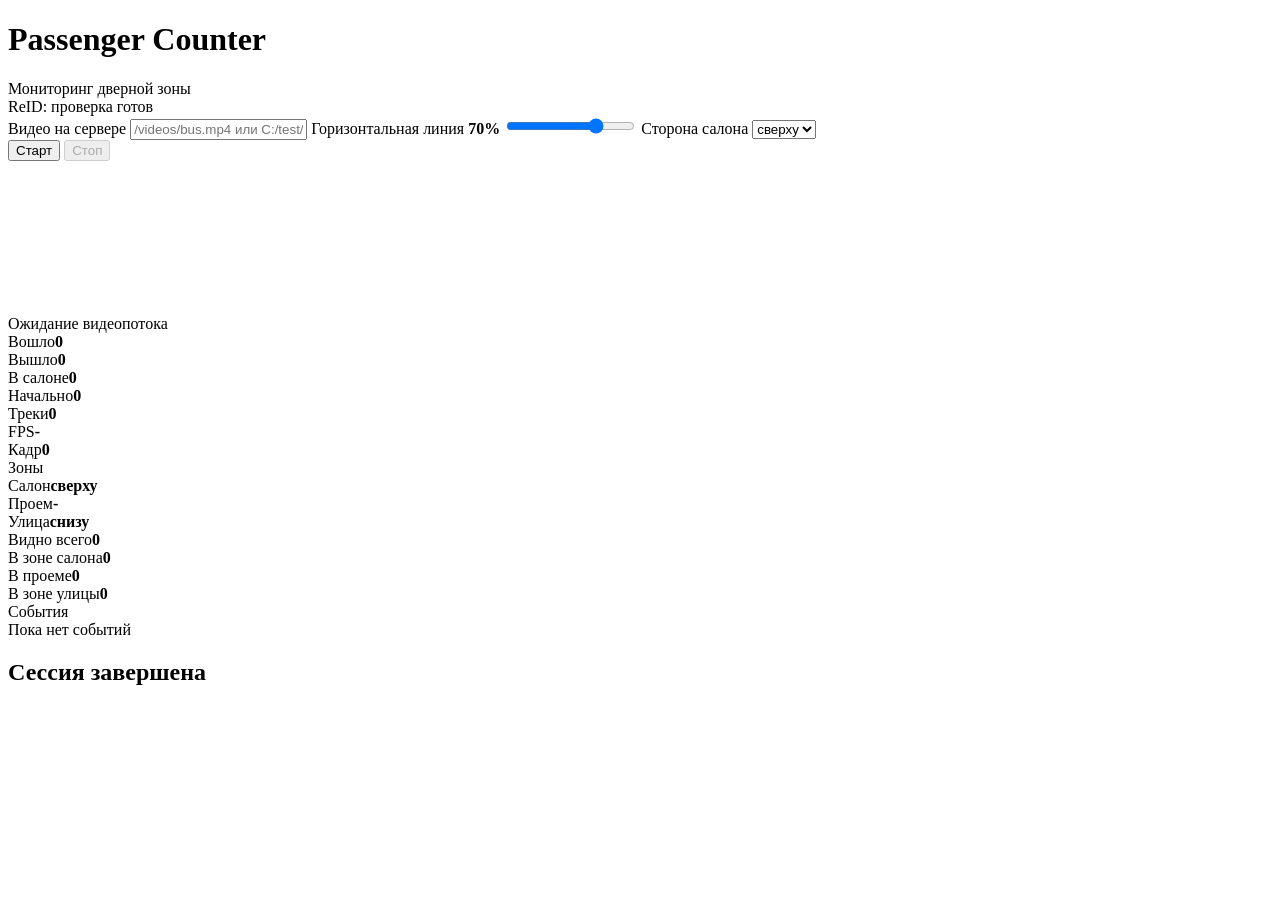
==== src/main/resources/static/index.html @ 635b2da3 "корректировка" ====
<!doctype html>
<html lang="ru">
<head>
  <meta charset="utf-8">
  <title>Passenger Counter Monitor</title>
  <meta name="viewport" content="width=device-width,initial-scale=1">
  <link rel="stylesheet" href="/style.css?v=20260519-1">
</head>
<body>
<header class="topbar">
  <div>
    <h1>Passenger Counter</h1>
    <span class="subhead">Мониторинг дверной зоны</span>
  </div>
  <div class="topbar-right">
    <span id="reid-status" class="badge">ReID: проверка</span>
    <span id="status" class="status">готов</span>
  </div>
</header>

<main class="shell">
  <section class="control-strip">
    <label class="field field-wide">
      <span>Видео на сервере</span>
      <input id="videoPath" type="text" placeholder="/videos/bus.mp4 или C:/test/bus.mp4">
    </label>

    <label class="field">
      <span>Горизонтальная линия <b id="lineLabel">70%</b></span>
      <input id="lineRatio" type="range" min="5" max="95" value="70">
    </label>

    <label class="field">
      <span>Сторона салона</span>
      <select id="insideSide">
        <option value="top" selected>сверху</option>
        <option value="bottom">снизу</option>
      </select>
    </label>

    <div class="actions">
      <button id="btnStart" class="primary">Старт</button>
      <button id="btnStop" class="danger" disabled>Стоп</button>
    </div>
  </section>

  <section class="dashboard">
    <div class="video-panel">
      <div class="canvas-wrap">
        <canvas id="canvas"></canvas>
        <div id="emptyState" class="empty-state">Ожидание видеопотока</div>
      </div>
    </div>

    <aside class="side-panel">
      <div class="stats-grid">
        <div class="stat boarding"><span>Вошло</span><strong id="statBoarding">0</strong></div>
        <div class="stat alighting"><span>Вышло</span><strong id="statAlighting">0</strong></div>
        <div class="stat onboard"><span>В салоне</span><strong id="statOnboard">0</strong></div>
        <div class="stat"><span>Начально</span><strong id="statInitial">0</strong></div>
        <div class="stat"><span>Треки</span><strong id="statTracks">0</strong></div>
        <div class="stat"><span>FPS</span><strong id="statFps">-</strong></div>
        <div class="stat"><span>Кадр</span><strong id="statFrames">0</strong></div>
      </div>

      <div class="zone-card">
        <div class="panel-title">Зоны</div>
        <div class="zone-row"><span class="dot inside"></span><span>Салон</span><b id="insideSideLabel">сверху</b></div>
        <div class="zone-row"><span class="dot doorway"></span><span>Проем</span><b id="doorWidthLabel">-</b></div>
        <div class="zone-row"><span class="dot outside"></span><span>Улица</span><b id="outsideSideLabel">снизу</b></div>
        <div class="zone-row"><span class="dot"></span><span>Видно всего</span><b id="visibleCount">0</b></div>
        <div class="zone-row"><span class="dot inside"></span><span>В зоне салона</span><b id="insideCount">0</b></div>
        <div class="zone-row"><span class="dot doorway"></span><span>В проеме</span><b id="doorwayCount">0</b></div>
        <div class="zone-row"><span class="dot outside"></span><span>В зоне улицы</span><b id="outsideCount">0</b></div>
      </div>

      <div class="events-card">
        <div class="panel-title">События</div>
        <div id="eventLog" class="event-log">
          <div class="event empty">Пока нет событий</div>
        </div>
      </div>
    </aside>
  </section>

  <section id="final" class="final hidden">
    <h2>Сессия завершена</h2>
    <div id="finalText"></div>
  </section>
</main>

<script src="/app.js?v=20260519-1"></script>
</body>
</html>
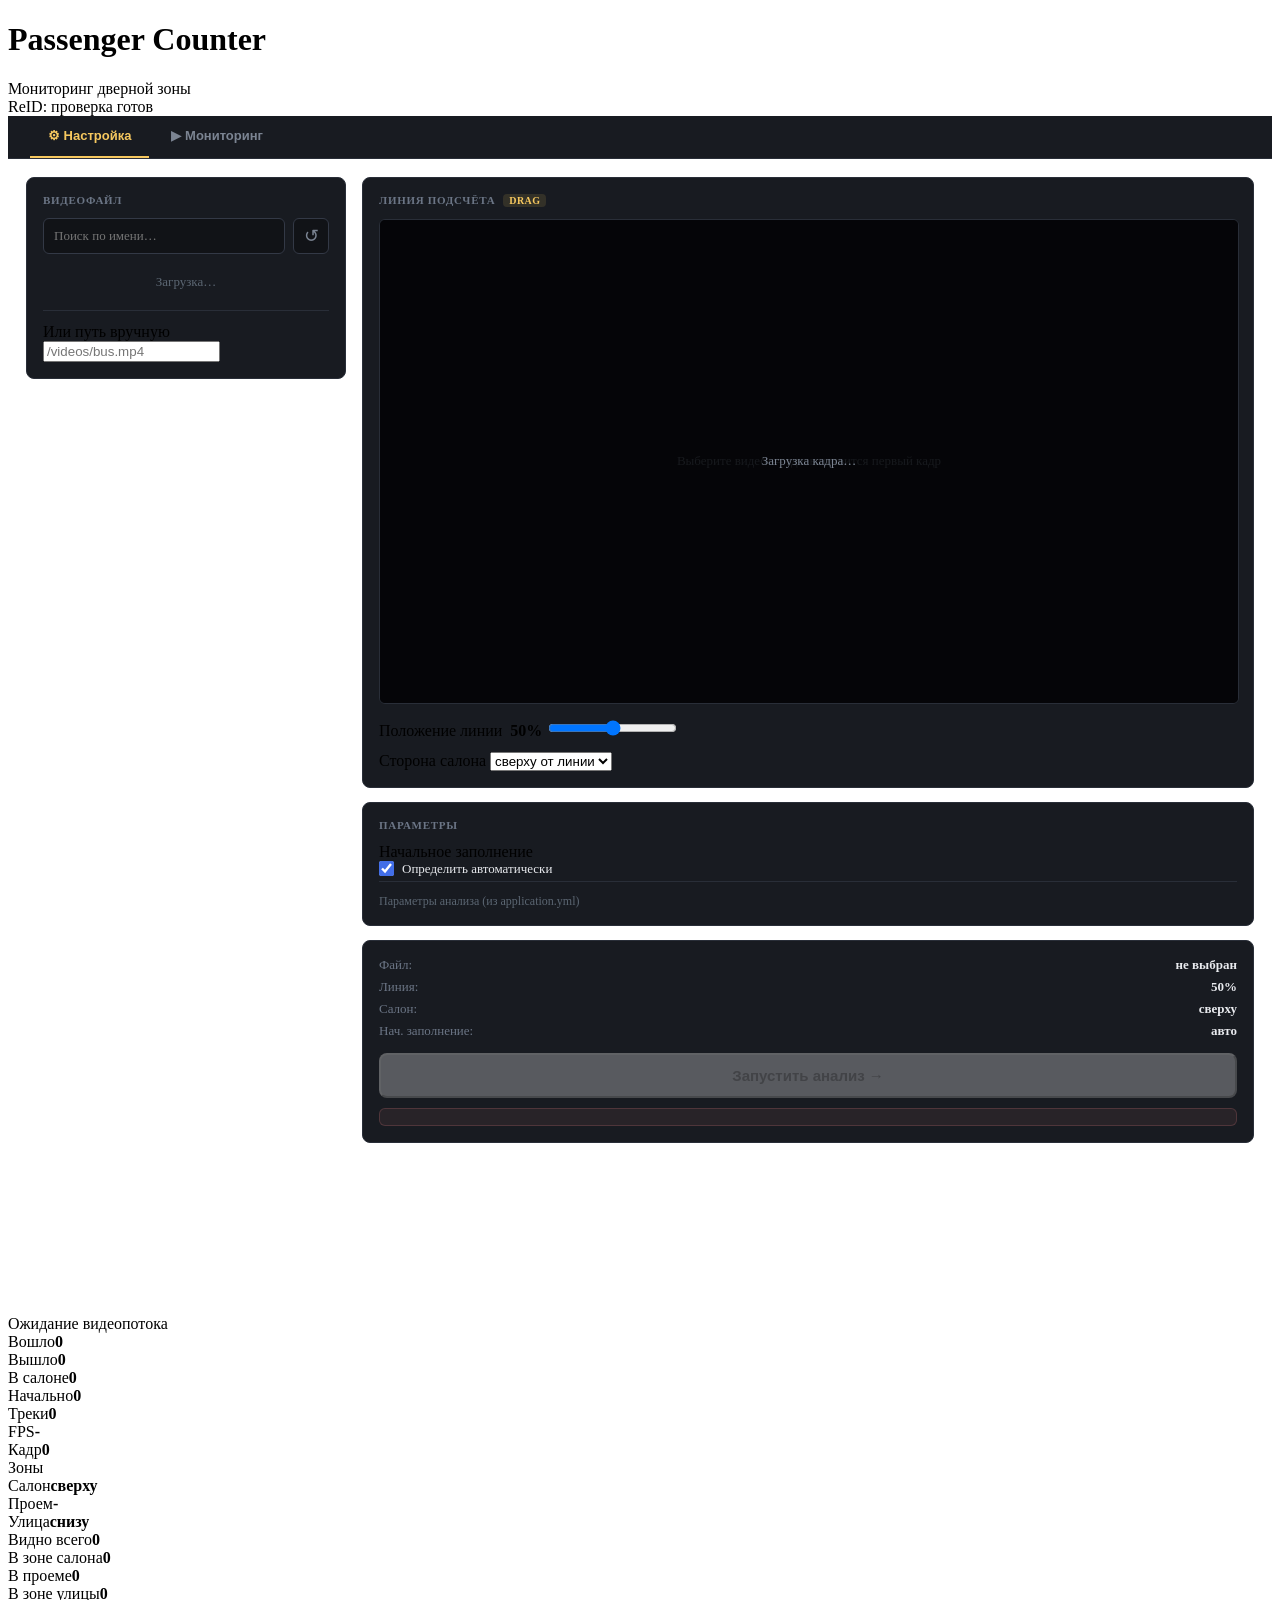
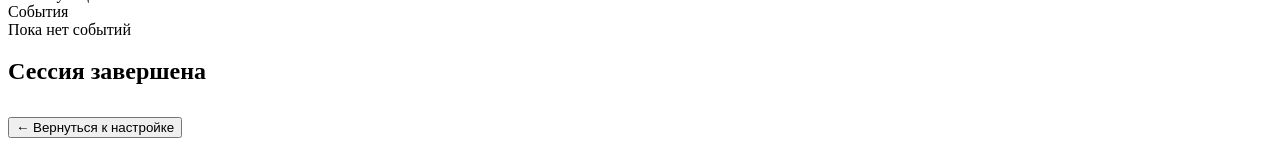
==== commit 653de342: "добавил поддержку ftp протокола и автоматический анализ принимаемых видеороликов с последующим сохра" ====
--- a/src/main/resources/static/index.html
+++ b/src/main/resources/static/index.html
@@ -2,11 +2,144 @@
 <html lang="ru">
 <head>
   <meta charset="utf-8">
-  <title>Passenger Counter Monitor</title>
+  <title>Passenger Counter</title>
   <meta name="viewport" content="width=device-width,initial-scale=1">
   <link rel="stylesheet" href="/style.css?v=20260519-1">
+  <style>
+    /* ─── Tabs ─────────────────────────────────────────── */
+    .tabs {
+      display: flex; gap: 4px; padding: 0 22px;
+      background: #181b21; border-bottom: 1px solid #292e38;
+    }
+    .tab {
+      padding: 0 18px; height: 42px; display: flex; align-items: center;
+      font-size: 13px; font-weight: 700; cursor: pointer; color: #7b8492;
+      border-bottom: 2px solid transparent; background: none; border-radius: 0;
+      min-height: unset; border-top: 0; border-left: 0; border-right: 0;
+      transition: color .15s;
+    }
+    .tab:hover:not(:disabled) { color: #c4cad6; background: none; }
+    .tab.active { color: #f6c85f; border-bottom-color: #f6c85f; }
+
+    /* ─── Setup panel ───────────────────────────────────── */
+    .setup-panel {
+      display: grid;
+      grid-template-columns: 320px 1fr;
+      gap: 16px;
+      padding: 18px;
+      max-width: 1440px;
+      margin: 0 auto;
+      align-items: start;
+    }
+    @media (max-width: 860px) { .setup-panel { grid-template-columns: 1fr; } }
+
+    .sp-card {
+      background: #181b21; border: 1px solid #292e38;
+      border-radius: 8px; padding: 16px;
+    }
+    .sp-card + .sp-card { margin-top: 14px; }
+    .sp-title {
+      font-size: 11px; font-weight: 800; text-transform: uppercase;
+      letter-spacing: .7px; color: #6b7585; margin-bottom: 12px;
+      display: flex; align-items: center; gap: 8px;
+    }
+    .sp-title .badge-drag {
+      font-size: 10px; background: rgba(246,200,95,.12); color: #f6c85f;
+      border-radius: 4px; padding: 1px 6px; letter-spacing: .4px;
+    }
+
+    /* Video list */
+    .vlist-toolbar { display: flex; gap: 8px; margin-bottom: 10px; }
+    .vlist-search {
+      flex: 1; background: #111317; border: 1px solid #333946;
+      border-radius: 6px; color: #f4f6f8; font: inherit;
+      font-size: 13px; padding: 7px 10px; min-height: unset;
+    }
+    .vlist-search:focus { outline: none; border-color: #5d8cff; }
+    .vlist-refresh {
+      background: #111317; border: 1px solid #333946; border-radius: 6px;
+      color: #7b8492; font-size: 18px; width: 36px; min-height: 36px;
+      cursor: pointer; font-weight: 400;
+    }
+    .vlist-refresh:hover:not(:disabled) { background: #111317; color: #e8eaee; border-color: #5d8cff; }
+    .vlist-box { max-height: 300px; overflow-y: auto; display: flex; flex-direction: column; gap: 3px; }
+    .vlist-empty { color: #5b6672; font-size: 13px; padding: 10px 0; text-align: center; }
+    .vitem {
+      display: flex; align-items: center; gap: 9px; padding: 8px 9px;
+      border-radius: 6px; cursor: pointer; border: 1px solid transparent;
+      transition: background .1s;
+    }
+    .vitem:hover { background: #1e222a; }
+    .vitem.sel { background: rgba(79,125,243,.1); border-color: #4f7df3; }
+    .vitem-icon { font-size: 16px; flex-shrink: 0; }
+    .vitem-name {
+      font-size: 13px; font-weight: 600; color: #e8eaee;
+      white-space: nowrap; overflow: hidden; text-overflow: ellipsis;
+    }
+    .vitem.sel .vitem-name { color: #79a7ff; }
+    .vitem-meta { font-size: 11px; color: #5b6672; margin-top: 1px; }
+    .manual-row { border-top: 1px solid #292e38; padding-top: 12px; margin-top: 10px; }
+
+    /* Preview */
+    .preview-wrap {
+      position: relative; width: 100%; aspect-ratio: 16/9;
+      background: #050608; border-radius: 6px; overflow: hidden;
+      cursor: ns-resize; border: 1px solid #292e38; margin-bottom: 14px;
+    }
+    .preview-wrap canvas { display: block; width: 100%; height: 100%; }
+    .preview-ph {
+      position: absolute; inset: 0; display: flex; align-items: center;
+      justify-content: center; text-align: center;
+      color: #5b6672; font-size: 13px; line-height: 1.6; pointer-events: none;
+    }
+    .preview-spin {
+      position: absolute; inset: 0; display: flex; align-items: center;
+      justify-content: center; background: rgba(5,6,8,.8);
+      color: #7b8492; font-size: 13px;
+    }
+
+    /* Params */
+    .params-grid { display: flex; flex-direction: column; gap: 12px; }
+    .chk-row { display: flex; align-items: center; gap: 8px; }
+    .chk-row input { width: 15px; height: 15px; margin: 0; accent-color: #426ee8; }
+    .chk-label { font-size: 13px; color: #e8eaee; }
+
+    /* Advanced */
+    .adv { border-top: 1px solid #292e38; padding-top: 12px; margin-top: 4px; }
+    .adv summary {
+      font-size: 12px; color: #5b6672; cursor: pointer;
+      user-select: none; list-style: none;
+    }
+    .adv summary::-webkit-details-marker { display: none; }
+    .adv[open] summary { color: #7b8492; margin-bottom: 10px; }
+    .yml-row {
+      display: flex; justify-content: space-between;
+      font-size: 12px; color: #5b6672; padding: 3px 0;
+    }
+    .yml-row b { color: #9aa3b2; font-family: ui-monospace, monospace; font-size: 11px; }
+    .yml-hint { font-size: 11px; color: #3d4855; margin-top: 8px; }
+
+    /* Summary + launch */
+    .summary { display: flex; flex-direction: column; gap: 6px; margin-bottom: 14px; }
+    .sum-row { display: flex; justify-content: space-between; font-size: 13px; }
+    .sum-row span { color: #6b7585; }
+    .sum-row b { color: #e8eaee; text-align: right; max-width: 65%; word-break: break-all; }
+    .launch-btn {
+      width: 100%; padding: 12px; font-size: 15px;
+      font-weight: 800; border-radius: 8px;
+    }
+    .launch-err {
+      margin-top: 10px; font-size: 12px; color: #ff8b8b;
+      background: rgba(255,139,139,.07); border: 1px solid rgba(255,139,139,.18);
+      border-radius: 6px; padding: 8px 10px;
+    }
+
+    /* num input override */
+    input.num-in { width: 80px; min-height: 36px; padding: 5px 8px; }
+  </style>
 </head>
 <body>
+
 <header class="topbar">
   <div>
     <h1>Passenger Counter</h1>
@@ -18,32 +151,109 @@
   </div>
 </header>
 
-<main class="shell">
-  <section class="control-strip">
-    <label class="field field-wide">
-      <span>Видео на сервере</span>
-      <input id="videoPath" type="text" placeholder="/videos/bus.mp4 или C:/test/bus.mp4">
-    </label>
-
-    <label class="field">
-      <span>Горизонтальная линия <b id="lineLabel">70%</b></span>
-      <input id="lineRatio" type="range" min="5" max="95" value="70">
-    </label>
-
-    <label class="field">
-      <span>Сторона салона</span>
-      <select id="insideSide">
-        <option value="top" selected>сверху</option>
-        <option value="bottom">снизу</option>
-      </select>
-    </label>
-
-    <div class="actions">
-      <button id="btnStart" class="primary">Старт</button>
-      <button id="btnStop" class="danger" disabled>Стоп</button>
-    </div>
-  </section>
-
+<!-- Вкладки -->
+<nav class="tabs">
+  <button class="tab active" id="tabSetup">⚙ Настройка</button>
+  <button class="tab" id="tabMonitor">▶ Мониторинг</button>
+</nav>
+
+<!-- ══════════════ ВКЛАДКА: НАСТРОЙКА ══════════════ -->
+<div id="viewSetup" class="setup-panel">
+
+  <!-- Левая колонка: выбор видео -->
+  <div>
+    <div class="sp-card">
+      <div class="sp-title">Видеофайл</div>
+      <div class="vlist-toolbar">
+        <input id="searchInput" class="vlist-search" type="text" placeholder="Поиск по имени…">
+        <button class="vlist-refresh" id="refreshBtn" title="Обновить">↺</button>
+      </div>
+      <div id="videoList" class="vlist-box">
+        <div class="vlist-empty">Загрузка…</div>
+      </div>
+      <div class="manual-row">
+        <label class="field field-wide">
+          <span>Или путь вручную</span>
+          <input id="videoPath" type="text" placeholder="/videos/bus.mp4">
+        </label>
+      </div>
+    </div>
+  </div>
+
+  <!-- Правая колонка: превью + параметры + запуск -->
+  <div>
+    <!-- Превью с линией -->
+    <div class="sp-card">
+      <div class="sp-title">
+        Линия подсчёта
+        <span class="badge-drag">drag</span>
+      </div>
+      <div class="preview-wrap" id="previewWrap">
+        <canvas id="previewCanvas"></canvas>
+        <div id="previewPh" class="preview-ph">Выберите видео — здесь появится первый кадр</div>
+        <div id="previewSpin" class="preview-spin hidden">Загрузка кадра…</div>
+      </div>
+      <div class="params-grid">
+        <label class="field">
+          <span>Положение линии &nbsp;<b id="lineLabel">50%</b></span>
+          <input id="lineRatio" type="range" min="5" max="95" value="50">
+        </label>
+        <label class="field">
+          <span>Сторона салона</span>
+          <select id="insideSide">
+            <option value="top" selected>сверху от линии</option>
+            <option value="bottom">снизу от линии</option>
+          </select>
+        </label>
+      </div>
+    </div>
+
+    <!-- Параметры -->
+    <div class="sp-card">
+      <div class="sp-title">Параметры</div>
+      <div class="params-grid">
+        <label class="field">
+          <span>Начальное заполнение</span>
+          <div class="chk-row">
+            <input id="autoInitial" type="checkbox" checked>
+            <span class="chk-label">Определить автоматически</span>
+          </div>
+        </label>
+        <label class="field" id="manualInitialField" style="display:none">
+          <span>Пассажиров в начале</span>
+          <input id="initialOnboard" type="number" class="num-in" value="0" min="0">
+        </label>
+      </div>
+      <details class="adv">
+        <summary>Параметры анализа (из application.yml)</summary>
+        <div id="ymlParams">
+          <div class="yml-row"><span>process-every-n-frames</span><b id="pParamEvery">—</b></div>
+          <div class="yml-row"><span>count-anchor-y-ratio</span><b id="pParamAnchor">—</b></div>
+          <div class="yml-row"><span>door-zone-half-width-ratio</span><b id="pParamDoor">—</b></div>
+          <div class="yml-row"><span>count-min-anchor-movement-px</span><b id="pParamMovement">—</b></div>
+          <div class="yml-row"><span>confidence-threshold</span><b id="pParamConf">—</b></div>
+        </div>
+        <p class="yml-hint">Изменяются в application.yml — требуют перезапуска.</p>
+      </details>
+    </div>
+
+    <!-- Сводка + запуск -->
+    <div class="sp-card">
+      <div class="summary">
+        <div class="sum-row"><span>Файл:</span><b id="sumFile">не выбран</b></div>
+        <div class="sum-row"><span>Линия:</span><b id="sumLine">50%</b></div>
+        <div class="sum-row"><span>Салон:</span><b id="sumSide">сверху</b></div>
+        <div class="sum-row"><span>Нач. заполнение:</span><b id="sumInitial">авто</b></div>
+      </div>
+      <button id="btnStart" class="primary launch-btn" disabled>Запустить анализ →</button>
+      <button id="btnStop" class="danger launch-btn" disabled style="margin-top:8px;display:none">Остановить</button>
+      <div id="launchErr" class="launch-err hidden"></div>
+    </div>
+  </div>
+</div>
+
+<!-- ══════════════ ВКЛАДКА: МОНИТОРИНГ ══════════════ -->
+<div id="viewMonitor" class="shell hidden">
   <section class="dashboard">
     <div class="video-panel">
       <div class="canvas-wrap">
@@ -86,9 +296,8 @@
   <section id="final" class="final hidden">
     <h2>Сессия завершена</h2>
     <div id="finalText"></div>
+    <button class="primary" id="btnBackToSetup" style="margin-top:12px">← Вернуться к настройке</button>
   </section>
-</main>
-
-<script src="/app.js?v=20260519-1"></script>
-</body>
-</html>
+</div>
+
+<script src="/app.js?v=20260520-2"></script>
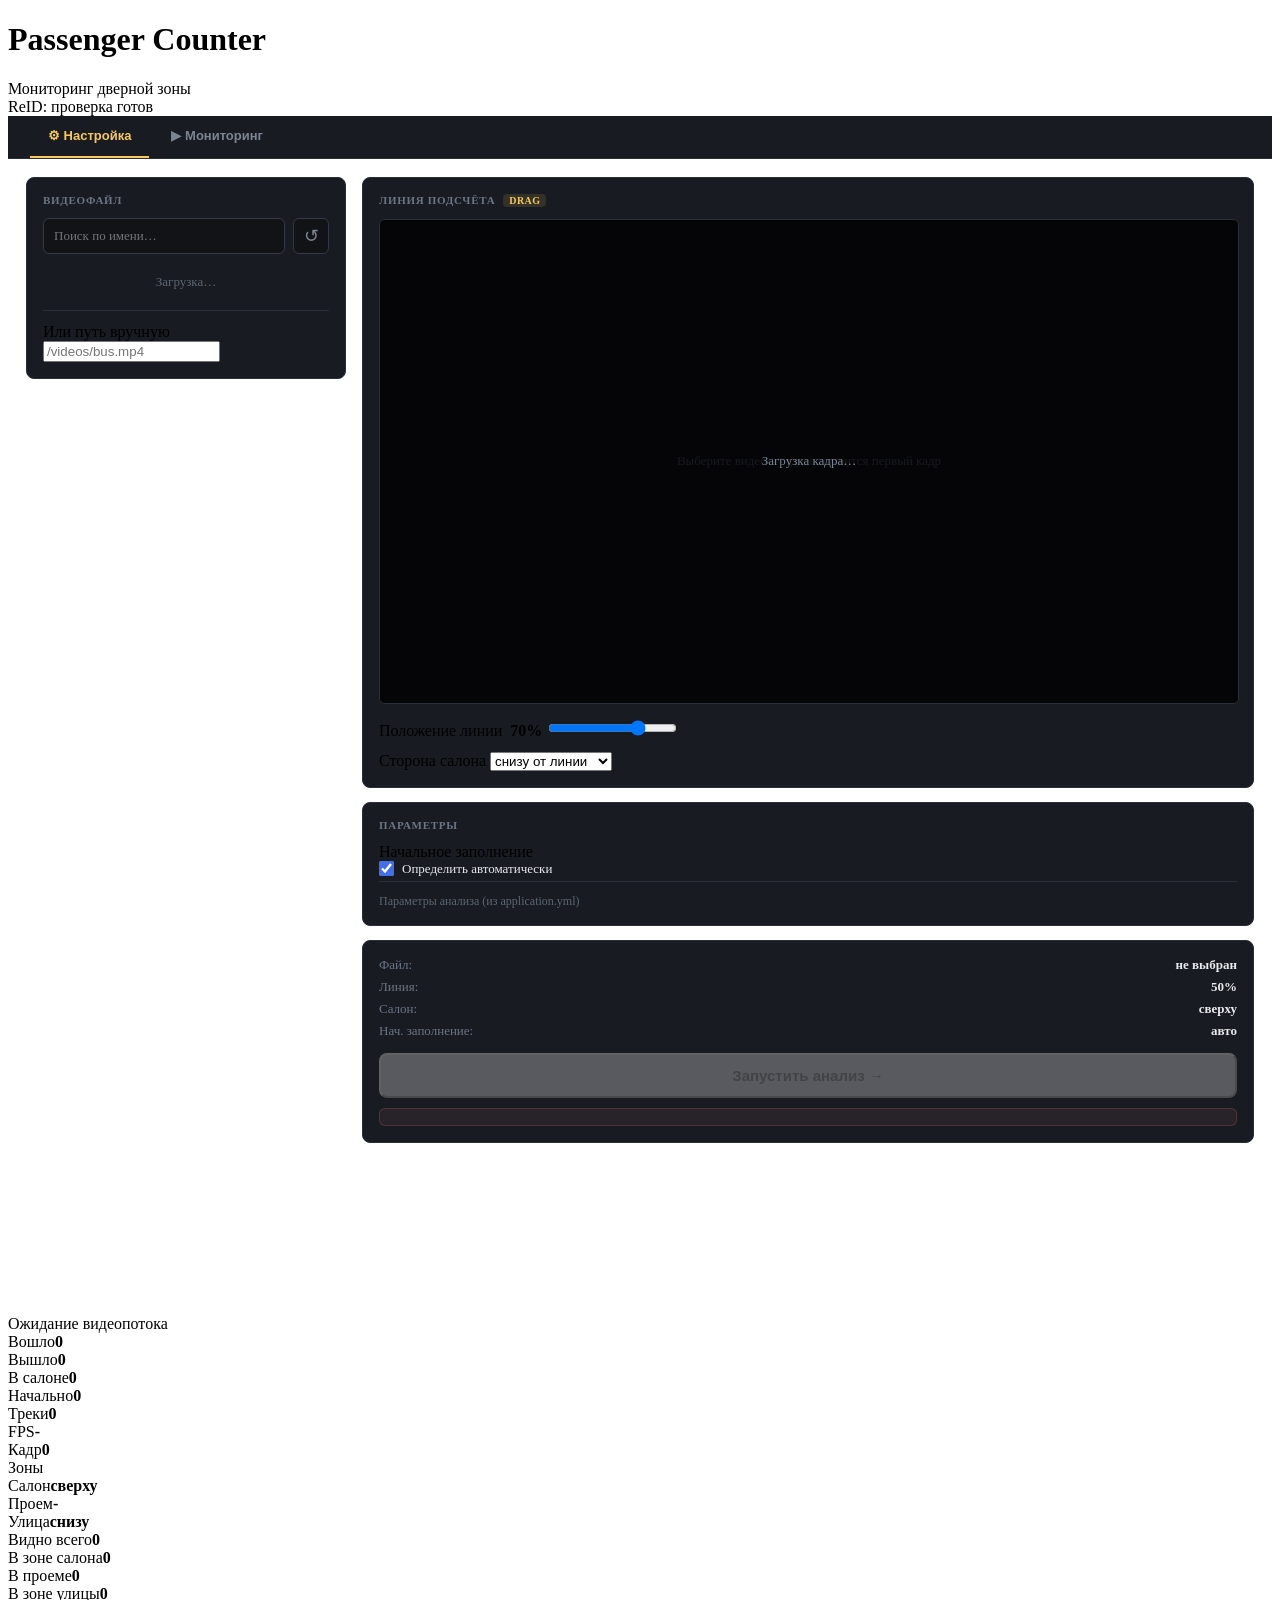
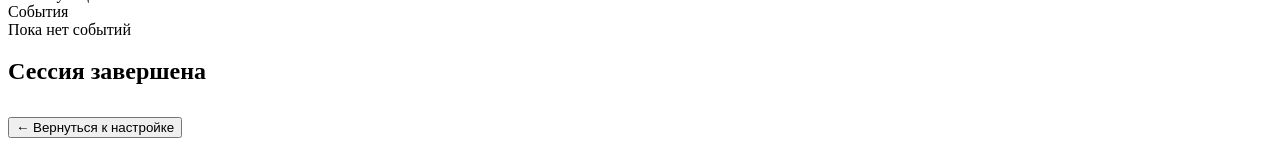
==== commit 05b3ad5b: "корректировка анализа пассажироподсчета" ====
--- a/src/main/resources/static/index.html
+++ b/src/main/resources/static/index.html
@@ -195,14 +195,14 @@
       </div>
       <div class="params-grid">
         <label class="field">
-          <span>Положение линии &nbsp;<b id="lineLabel">50%</b></span>
-          <input id="lineRatio" type="range" min="5" max="95" value="50">
+          <span>Положение линии &nbsp;<b id="lineLabel">70%</b></span>
+          <input id="lineRatio" type="range" min="5" max="95" value="70">
         </label>
         <label class="field">
           <span>Сторона салона</span>
           <select id="insideSide">
-            <option value="top" selected>сверху от линии</option>
-            <option value="bottom">снизу от линии</option>
+            <option value="top">сверху от линии</option>
+            <option value="bottom" selected>снизу от линии</option>
           </select>
         </label>
       </div>
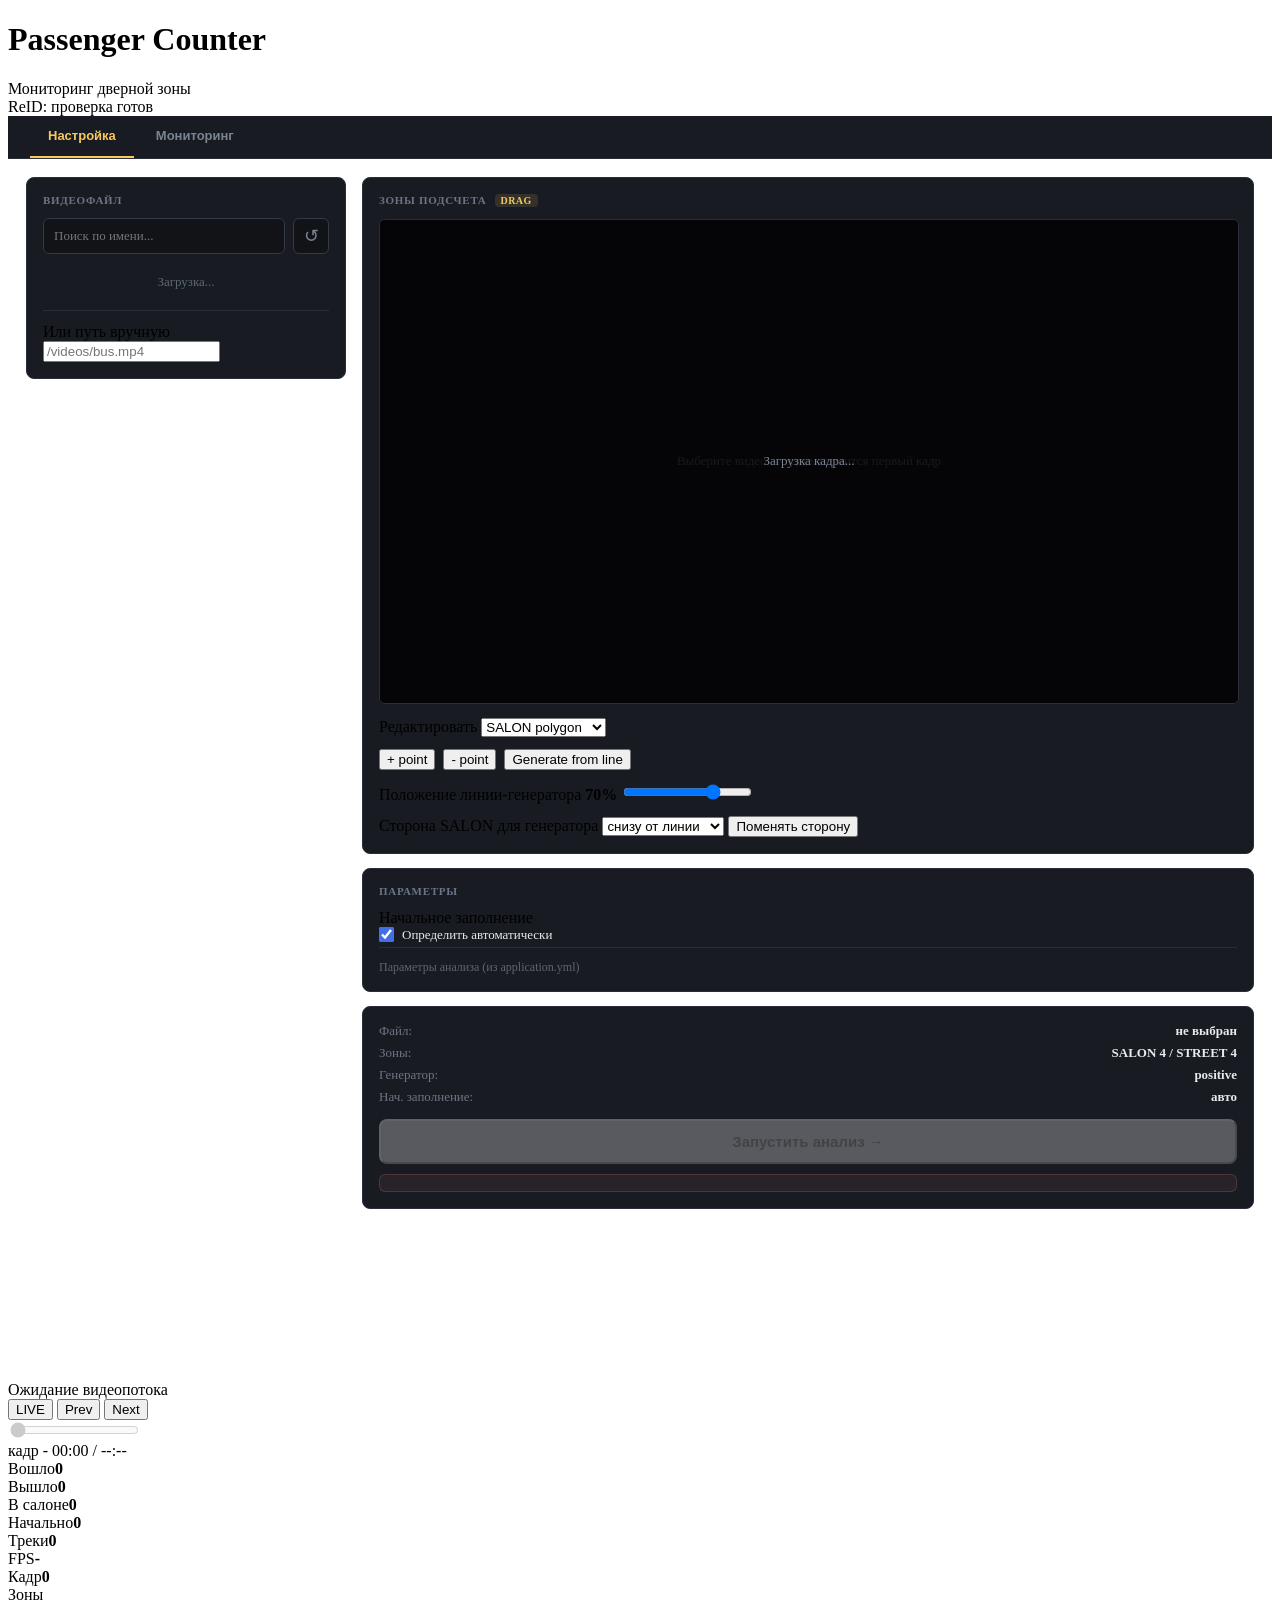
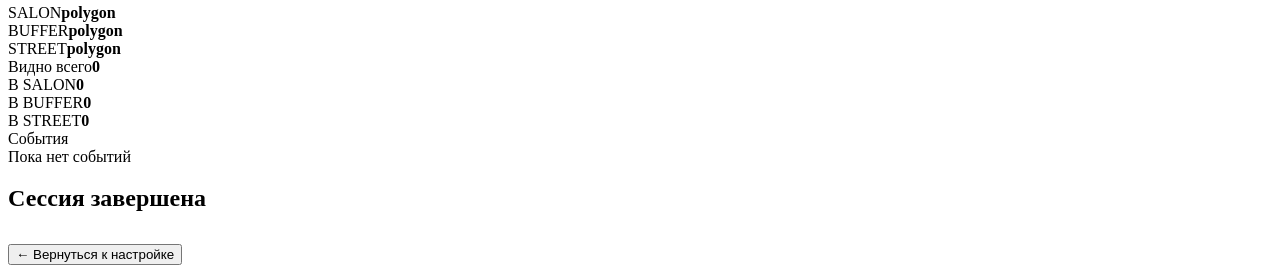
==== commit 0eed1680: "улучшенная система подсчета с 3 зонами: салон, дверь, улица" ====
--- a/src/main/resources/static/index.html
+++ b/src/main/resources/static/index.html
@@ -4,24 +4,34 @@
   <meta charset="utf-8">
   <title>Passenger Counter</title>
   <meta name="viewport" content="width=device-width,initial-scale=1">
-  <link rel="stylesheet" href="/style.css?v=20260519-1">
+  <link rel="stylesheet" href="/style.css?v=20260629-1">
   <style>
-    /* ─── Tabs ─────────────────────────────────────────── */
     .tabs {
-      display: flex; gap: 4px; padding: 0 22px;
-      background: #181b21; border-bottom: 1px solid #292e38;
+      display: flex;
+      gap: 4px;
+      padding: 0 22px;
+      background: #181b21;
+      border-bottom: 1px solid #292e38;
     }
     .tab {
-      padding: 0 18px; height: 42px; display: flex; align-items: center;
-      font-size: 13px; font-weight: 700; cursor: pointer; color: #7b8492;
-      border-bottom: 2px solid transparent; background: none; border-radius: 0;
-      min-height: unset; border-top: 0; border-left: 0; border-right: 0;
+      padding: 0 18px;
+      height: 42px;
+      display: flex;
+      align-items: center;
+      font-size: 13px;
+      font-weight: 700;
+      cursor: pointer;
+      color: #7b8492;
+      border: 0;
+      border-bottom: 2px solid transparent;
+      background: none;
+      border-radius: 0;
+      min-height: unset;
       transition: color .15s;
     }
-    .tab:hover:not(:disabled) { color: #c4cad6; background: none; }
+    .tab:hover:not(:disabled) { color: #c4cad6; }
     .tab.active { color: #f6c85f; border-bottom-color: #f6c85f; }
 
-    /* ─── Setup panel ───────────────────────────────────── */
     .setup-panel {
       display: grid;
       grid-template-columns: 320px 1fr;
@@ -31,110 +41,160 @@
       margin: 0 auto;
       align-items: start;
     }
-    @media (max-width: 860px) { .setup-panel { grid-template-columns: 1fr; } }
+    @media (max-width: 860px) {
+      .setup-panel { grid-template-columns: 1fr; }
+    }
 
     .sp-card {
-      background: #181b21; border: 1px solid #292e38;
-      border-radius: 8px; padding: 16px;
+      background: #181b21;
+      border: 1px solid #292e38;
+      border-radius: 8px;
+      padding: 16px;
     }
     .sp-card + .sp-card { margin-top: 14px; }
     .sp-title {
-      font-size: 11px; font-weight: 800; text-transform: uppercase;
-      letter-spacing: .7px; color: #6b7585; margin-bottom: 12px;
-      display: flex; align-items: center; gap: 8px;
-    }
-    .sp-title .badge-drag {
-      font-size: 10px; background: rgba(246,200,95,.12); color: #f6c85f;
-      border-radius: 4px; padding: 1px 6px; letter-spacing: .4px;
-    }
-
-    /* Video list */
+      font-size: 11px;
+      font-weight: 800;
+      text-transform: uppercase;
+      letter-spacing: .7px;
+      color: #6b7585;
+      margin-bottom: 12px;
+      display: flex;
+      align-items: center;
+      gap: 8px;
+    }
+    .badge-drag {
+      font-size: 10px;
+      background: rgba(246,200,95,.12);
+      color: #f6c85f;
+      border-radius: 4px;
+      padding: 1px 6px;
+      letter-spacing: .4px;
+    }
+
     .vlist-toolbar { display: flex; gap: 8px; margin-bottom: 10px; }
     .vlist-search {
-      flex: 1; background: #111317; border: 1px solid #333946;
-      border-radius: 6px; color: #f4f6f8; font: inherit;
-      font-size: 13px; padding: 7px 10px; min-height: unset;
+      flex: 1;
+      background: #111317;
+      border: 1px solid #333946;
+      border-radius: 6px;
+      color: #f4f6f8;
+      font: inherit;
+      font-size: 13px;
+      padding: 7px 10px;
+      min-height: unset;
     }
     .vlist-search:focus { outline: none; border-color: #5d8cff; }
     .vlist-refresh {
-      background: #111317; border: 1px solid #333946; border-radius: 6px;
-      color: #7b8492; font-size: 18px; width: 36px; min-height: 36px;
-      cursor: pointer; font-weight: 400;
-    }
-    .vlist-refresh:hover:not(:disabled) { background: #111317; color: #e8eaee; border-color: #5d8cff; }
+      background: #111317;
+      border: 1px solid #333946;
+      border-radius: 6px;
+      color: #7b8492;
+      font-size: 18px;
+      width: 36px;
+      min-height: 36px;
+      cursor: pointer;
+      font-weight: 400;
+    }
+    .vlist-refresh:hover:not(:disabled) { color: #e8eaee; border-color: #5d8cff; }
     .vlist-box { max-height: 300px; overflow-y: auto; display: flex; flex-direction: column; gap: 3px; }
     .vlist-empty { color: #5b6672; font-size: 13px; padding: 10px 0; text-align: center; }
     .vitem {
-      display: flex; align-items: center; gap: 9px; padding: 8px 9px;
-      border-radius: 6px; cursor: pointer; border: 1px solid transparent;
+      display: flex;
+      align-items: center;
+      gap: 9px;
+      padding: 8px 9px;
+      border-radius: 6px;
+      cursor: pointer;
+      border: 1px solid transparent;
       transition: background .1s;
     }
     .vitem:hover { background: #1e222a; }
     .vitem.sel { background: rgba(79,125,243,.1); border-color: #4f7df3; }
     .vitem-icon { font-size: 16px; flex-shrink: 0; }
     .vitem-name {
-      font-size: 13px; font-weight: 600; color: #e8eaee;
-      white-space: nowrap; overflow: hidden; text-overflow: ellipsis;
+      font-size: 13px;
+      font-weight: 600;
+      color: #e8eaee;
+      white-space: nowrap;
+      overflow: hidden;
+      text-overflow: ellipsis;
     }
     .vitem.sel .vitem-name { color: #79a7ff; }
     .vitem-meta { font-size: 11px; color: #5b6672; margin-top: 1px; }
     .manual-row { border-top: 1px solid #292e38; padding-top: 12px; margin-top: 10px; }
 
-    /* Preview */
     .preview-wrap {
-      position: relative; width: 100%; aspect-ratio: 16/9;
-      background: #050608; border-radius: 6px; overflow: hidden;
-      cursor: ns-resize; border: 1px solid #292e38; margin-bottom: 14px;
+      position: relative;
+      width: 100%;
+      aspect-ratio: 16/9;
+      background: #050608;
+      border-radius: 6px;
+      overflow: hidden;
+      border: 1px solid #292e38;
+      margin-bottom: 14px;
+      cursor: crosshair;
     }
     .preview-wrap canvas { display: block; width: 100%; height: 100%; }
-    .preview-ph {
-      position: absolute; inset: 0; display: flex; align-items: center;
-      justify-content: center; text-align: center;
-      color: #5b6672; font-size: 13px; line-height: 1.6; pointer-events: none;
-    }
+    .preview-ph,
     .preview-spin {
-      position: absolute; inset: 0; display: flex; align-items: center;
-      justify-content: center; background: rgba(5,6,8,.8);
-      color: #7b8492; font-size: 13px;
-    }
-
-    /* Params */
+      position: absolute;
+      inset: 0;
+      display: flex;
+      align-items: center;
+      justify-content: center;
+      text-align: center;
+      font-size: 13px;
+      pointer-events: none;
+    }
+    .preview-ph { color: #5b6672; line-height: 1.6; }
+    .preview-spin { background: rgba(5,6,8,.8); color: #7b8492; }
+
     .params-grid { display: flex; flex-direction: column; gap: 12px; }
-    .chk-row { display: flex; align-items: center; gap: 8px; }
+    .chk-row { display: flex; align-items: center; gap: 8px; flex-wrap: wrap; }
     .chk-row input { width: 15px; height: 15px; margin: 0; accent-color: #426ee8; }
     .chk-label { font-size: 13px; color: #e8eaee; }
 
-    /* Advanced */
     .adv { border-top: 1px solid #292e38; padding-top: 12px; margin-top: 4px; }
     .adv summary {
-      font-size: 12px; color: #5b6672; cursor: pointer;
-      user-select: none; list-style: none;
+      font-size: 12px;
+      color: #5b6672;
+      cursor: pointer;
+      user-select: none;
+      list-style: none;
     }
     .adv summary::-webkit-details-marker { display: none; }
     .adv[open] summary { color: #7b8492; margin-bottom: 10px; }
     .yml-row {
-      display: flex; justify-content: space-between;
-      font-size: 12px; color: #5b6672; padding: 3px 0;
+      display: flex;
+      justify-content: space-between;
+      font-size: 12px;
+      color: #5b6672;
+      padding: 3px 0;
     }
     .yml-row b { color: #9aa3b2; font-family: ui-monospace, monospace; font-size: 11px; }
     .yml-hint { font-size: 11px; color: #3d4855; margin-top: 8px; }
 
-    /* Summary + launch */
     .summary { display: flex; flex-direction: column; gap: 6px; margin-bottom: 14px; }
     .sum-row { display: flex; justify-content: space-between; font-size: 13px; }
     .sum-row span { color: #6b7585; }
     .sum-row b { color: #e8eaee; text-align: right; max-width: 65%; word-break: break-all; }
     .launch-btn {
-      width: 100%; padding: 12px; font-size: 15px;
-      font-weight: 800; border-radius: 8px;
+      width: 100%;
+      padding: 12px;
+      font-size: 15px;
+      font-weight: 800;
+      border-radius: 8px;
     }
     .launch-err {
-      margin-top: 10px; font-size: 12px; color: #ff8b8b;
-      background: rgba(255,139,139,.07); border: 1px solid rgba(255,139,139,.18);
-      border-radius: 6px; padding: 8px 10px;
-    }
-
-    /* num input override */
+      margin-top: 10px;
+      font-size: 12px;
+      color: #ff8b8b;
+      background: rgba(255,139,139,.07);
+      border: 1px solid rgba(255,139,139,.18);
+      border-radius: 6px;
+      padding: 8px 10px;
+    }
     input.num-in { width: 80px; min-height: 36px; padding: 5px 8px; }
   </style>
 </head>
@@ -151,25 +211,21 @@
   </div>
 </header>
 
-<!-- Вкладки -->
 <nav class="tabs">
-  <button class="tab active" id="tabSetup">⚙ Настройка</button>
-  <button class="tab" id="tabMonitor">▶ Мониторинг</button>
+  <button class="tab active" id="tabSetup">Настройка</button>
+  <button class="tab" id="tabMonitor">Мониторинг</button>
 </nav>
 
-<!-- ══════════════ ВКЛАДКА: НАСТРОЙКА ══════════════ -->
 <div id="viewSetup" class="setup-panel">
-
-  <!-- Левая колонка: выбор видео -->
   <div>
     <div class="sp-card">
       <div class="sp-title">Видеофайл</div>
       <div class="vlist-toolbar">
-        <input id="searchInput" class="vlist-search" type="text" placeholder="Поиск по имени…">
+        <input id="searchInput" class="vlist-search" type="text" placeholder="Поиск по имени...">
         <button class="vlist-refresh" id="refreshBtn" title="Обновить">↺</button>
       </div>
       <div id="videoList" class="vlist-box">
-        <div class="vlist-empty">Загрузка…</div>
+        <div class="vlist-empty">Загрузка...</div>
       </div>
       <div class="manual-row">
         <label class="field field-wide">
@@ -180,35 +236,46 @@
     </div>
   </div>
 
-  <!-- Правая колонка: превью + параметры + запуск -->
   <div>
-    <!-- Превью с линией -->
     <div class="sp-card">
       <div class="sp-title">
-        Линия подсчёта
+        Зоны подсчета
         <span class="badge-drag">drag</span>
       </div>
       <div class="preview-wrap" id="previewWrap">
         <canvas id="previewCanvas"></canvas>
         <div id="previewPh" class="preview-ph">Выберите видео — здесь появится первый кадр</div>
-        <div id="previewSpin" class="preview-spin hidden">Загрузка кадра…</div>
+        <div id="previewSpin" class="preview-spin hidden">Загрузка кадра...</div>
       </div>
       <div class="params-grid">
         <label class="field">
-          <span>Положение линии &nbsp;<b id="lineLabel">70%</b></span>
+          <span>Редактировать</span>
+          <select id="editTarget">
+            <option value="salon" selected>SALON polygon</option>
+            <option value="street">STREET polygon</option>
+            <option value="line">Generator line</option>
+          </select>
+        </label>
+        <div class="chk-row">
+          <button id="addPoint" type="button">+ point</button>
+          <button id="deletePoint" type="button">- point</button>
+          <button id="generatePolygons" type="button">Generate from line</button>
+        </div>
+        <label class="field">
+          <span>Положение линии-генератора <b id="lineLabel">70%</b></span>
           <input id="lineRatio" type="range" min="5" max="95" value="70">
         </label>
         <label class="field">
-          <span>Сторона салона</span>
+          <span>Сторона SALON для генератора</span>
           <select id="insideSide">
             <option value="top">сверху от линии</option>
             <option value="bottom" selected>снизу от линии</option>
           </select>
-        </label>
-      </div>
-    </div>
-
-    <!-- Параметры -->
+          <button id="flipSide" type="button">Поменять сторону</button>
+        </label>
+      </div>
+    </div>
+
     <div class="sp-card">
       <div class="sp-title">Параметры</div>
       <div class="params-grid">
@@ -227,22 +294,20 @@
       <details class="adv">
         <summary>Параметры анализа (из application.yml)</summary>
         <div id="ymlParams">
-          <div class="yml-row"><span>process-every-n-frames</span><b id="pParamEvery">—</b></div>
-          <div class="yml-row"><span>count-anchor-y-ratio</span><b id="pParamAnchor">—</b></div>
-          <div class="yml-row"><span>door-zone-half-width-ratio</span><b id="pParamDoor">—</b></div>
-          <div class="yml-row"><span>count-min-anchor-movement-px</span><b id="pParamMovement">—</b></div>
-          <div class="yml-row"><span>confidence-threshold</span><b id="pParamConf">—</b></div>
-        </div>
-        <p class="yml-hint">Изменяются в application.yml — требуют перезапуска.</p>
+          <div class="yml-row"><span>process-every-n-frames</span><b id="pParamEvery">-</b></div>
+          <div class="yml-row"><span>count-anchor-y-ratio</span><b id="pParamAnchor">-</b></div>
+          <div class="yml-row"><span>count-min-anchor-movement-px</span><b id="pParamMovement">-</b></div>
+          <div class="yml-row"><span>confidence-threshold</span><b id="pParamConf">-</b></div>
+        </div>
+        <p class="yml-hint">Меняются в application.yml и требуют перезапуска.</p>
       </details>
     </div>
 
-    <!-- Сводка + запуск -->
     <div class="sp-card">
       <div class="summary">
         <div class="sum-row"><span>Файл:</span><b id="sumFile">не выбран</b></div>
-        <div class="sum-row"><span>Линия:</span><b id="sumLine">50%</b></div>
-        <div class="sum-row"><span>Салон:</span><b id="sumSide">сверху</b></div>
+        <div class="sum-row"><span>Зоны:</span><b id="sumLine">SALON 4 / STREET 4</b></div>
+        <div class="sum-row"><span>Генератор:</span><b id="sumSide">positive</b></div>
         <div class="sum-row"><span>Нач. заполнение:</span><b id="sumInitial">авто</b></div>
       </div>
       <button id="btnStart" class="primary launch-btn" disabled>Запустить анализ →</button>
@@ -252,13 +317,24 @@
   </div>
 </div>
 
-<!-- ══════════════ ВКЛАДКА: МОНИТОРИНГ ══════════════ -->
 <div id="viewMonitor" class="shell hidden">
   <section class="dashboard">
     <div class="video-panel">
       <div class="canvas-wrap">
         <canvas id="canvas"></canvas>
         <div id="emptyState" class="empty-state">Ожидание видеопотока</div>
+      </div>
+      <div class="playback-bar">
+        <div class="playback-controls">
+          <button id="btnFollowLive" class="playback-btn live active" type="button" title="Следовать за потоком">LIVE</button>
+          <button id="btnStepBack" class="playback-btn" type="button" title="Предыдущий кадр">Prev</button>
+          <button id="btnStepForward" class="playback-btn" type="button" title="Следующий кадр">Next</button>
+        </div>
+        <input id="timelineSlider" class="timeline-slider" type="range" min="0" max="0" value="0" disabled>
+        <div class="playback-meta">
+          <span id="timelineLabel">кадр -</span>
+          <span id="timelineTime">00:00 / --:--</span>
+        </div>
       </div>
     </div>
 
@@ -275,13 +351,13 @@
 
       <div class="zone-card">
         <div class="panel-title">Зоны</div>
-        <div class="zone-row"><span class="dot inside"></span><span>Салон</span><b id="insideSideLabel">сверху</b></div>
-        <div class="zone-row"><span class="dot doorway"></span><span>Проем</span><b id="doorWidthLabel">-</b></div>
-        <div class="zone-row"><span class="dot outside"></span><span>Улица</span><b id="outsideSideLabel">снизу</b></div>
+        <div class="zone-row"><span class="dot inside"></span><span>SALON</span><b id="insideSideLabel">polygon</b></div>
+        <div class="zone-row"><span class="dot doorway"></span><span>BUFFER</span><b id="doorWidthLabel">polygon</b></div>
+        <div class="zone-row"><span class="dot outside"></span><span>STREET</span><b id="outsideSideLabel">polygon</b></div>
         <div class="zone-row"><span class="dot"></span><span>Видно всего</span><b id="visibleCount">0</b></div>
-        <div class="zone-row"><span class="dot inside"></span><span>В зоне салона</span><b id="insideCount">0</b></div>
-        <div class="zone-row"><span class="dot doorway"></span><span>В проеме</span><b id="doorwayCount">0</b></div>
-        <div class="zone-row"><span class="dot outside"></span><span>В зоне улицы</span><b id="outsideCount">0</b></div>
+        <div class="zone-row"><span class="dot inside"></span><span>В SALON</span><b id="insideCount">0</b></div>
+        <div class="zone-row"><span class="dot doorway"></span><span>В BUFFER</span><b id="doorwayCount">0</b></div>
+        <div class="zone-row"><span class="dot outside"></span><span>В STREET</span><b id="outsideCount">0</b></div>
       </div>
 
       <div class="events-card">
@@ -300,4 +376,6 @@
   </section>
 </div>
 
-<script src="/app.js?v=20260520-2"></script>+<script src="/app.js?v=20260701-2"></script>
+</body>
+</html>
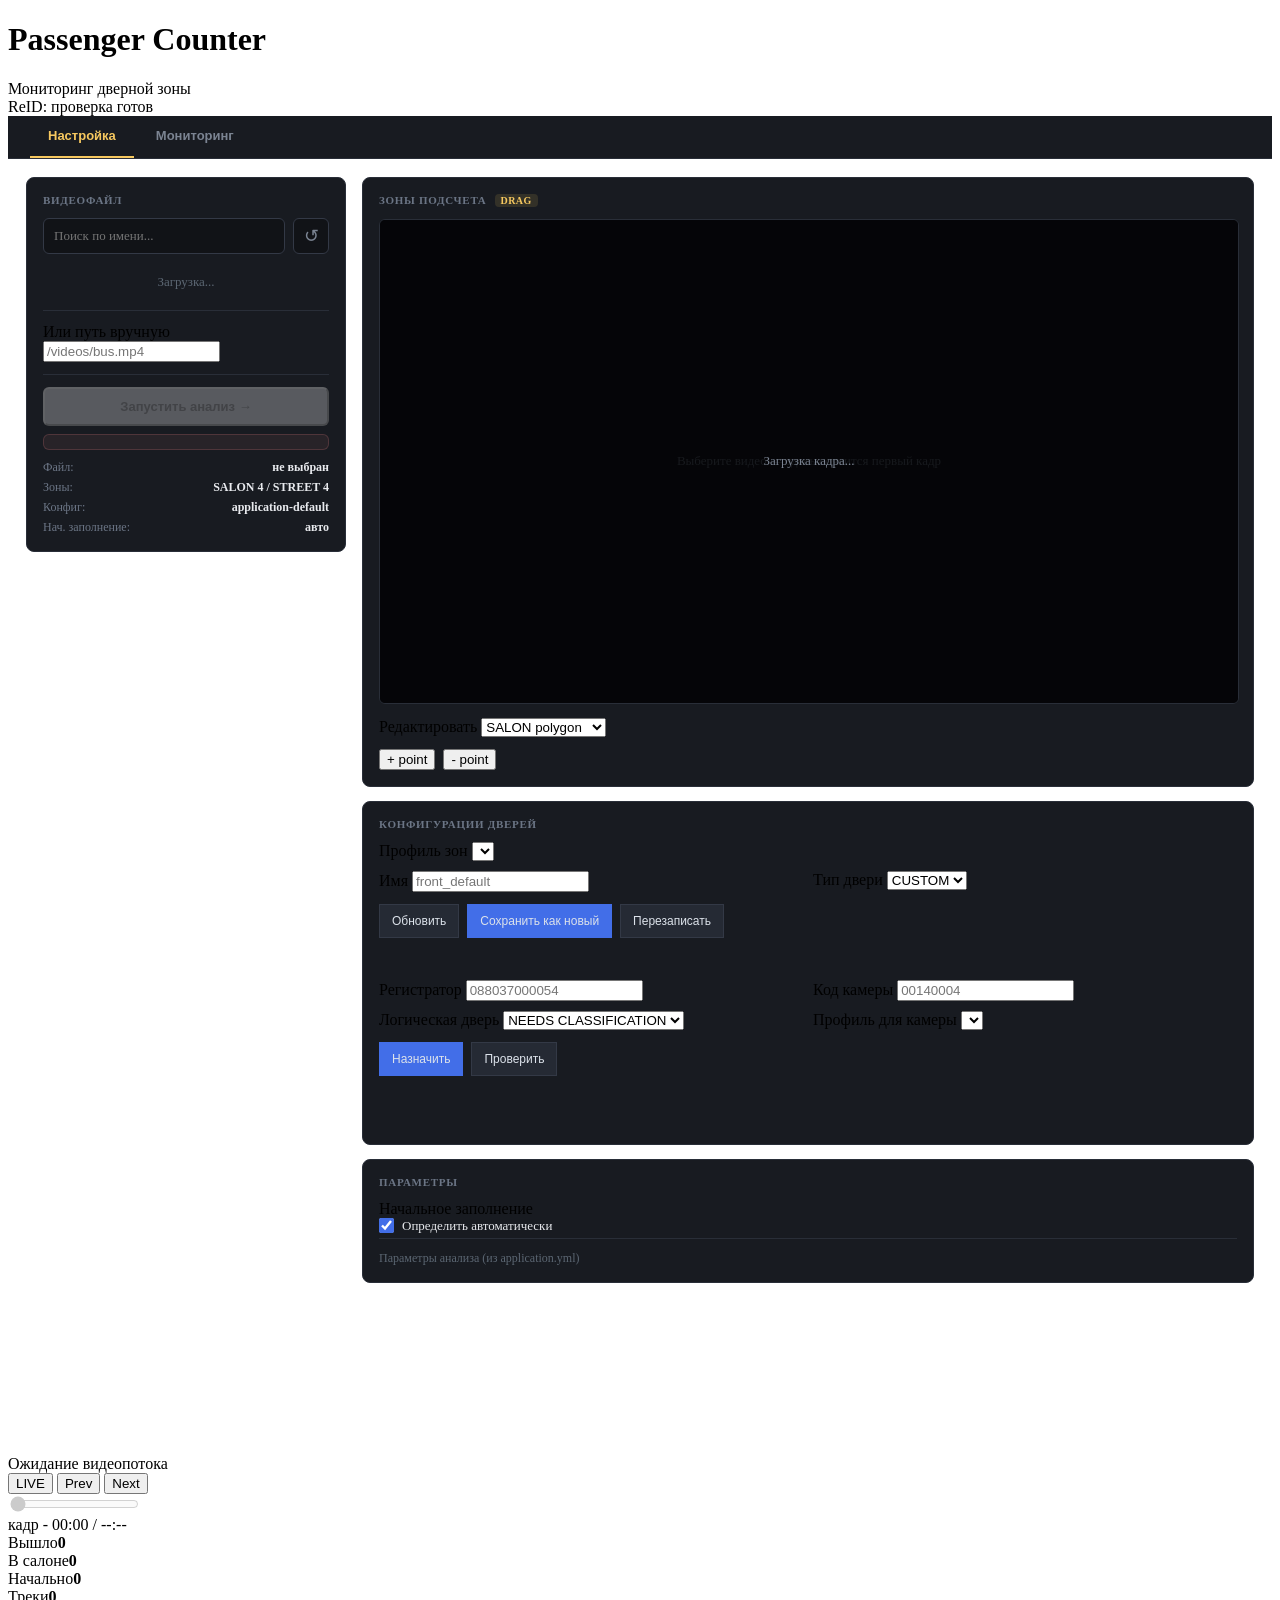
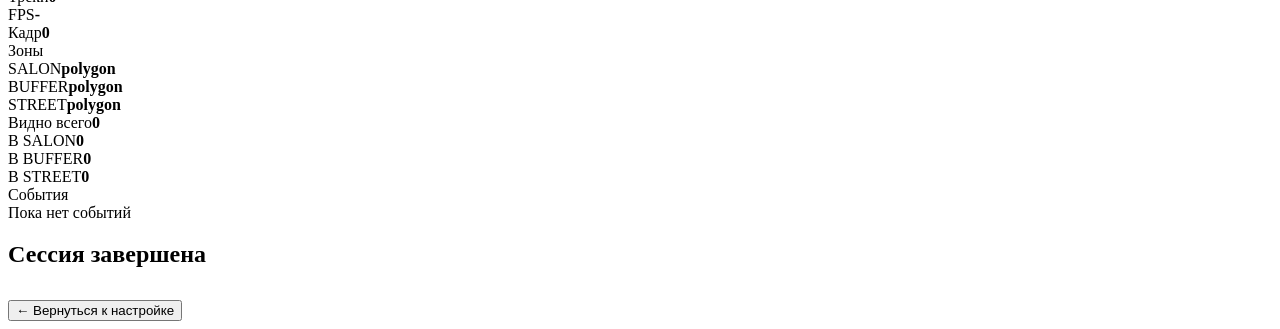
==== commit f6194c54: "добавил систему ручного определения дверей для канала видео регистраторов и интегрировал с rnis-chr," ====
--- a/src/main/resources/static/index.html
+++ b/src/main/resources/static/index.html
@@ -123,6 +123,82 @@
     .vitem.sel .vitem-name { color: #79a7ff; }
     .vitem-meta { font-size: 11px; color: #5b6672; margin-top: 1px; }
     .manual-row { border-top: 1px solid #292e38; padding-top: 12px; margin-top: 10px; }
+    .launch-panel {
+      border-top: 1px solid #292e38;
+      padding-top: 12px;
+      margin-top: 12px;
+    }
+    .launch-panel .summary { gap: 5px; margin-top: 10px; margin-bottom: 0; }
+    .launch-panel .sum-row { font-size: 12px; align-items: baseline; }
+    .launch-panel .sum-row b { max-width: 58%; }
+    .launch-panel .launch-btn {
+      padding: 10px;
+      font-size: 13px;
+      border-radius: 6px;
+    }
+    .launch-panel .launch-err {
+      margin-top: 8px;
+      font-size: 11px;
+      padding: 7px 8px;
+    }
+
+    .door-config-grid {
+      display: grid;
+      grid-template-columns: repeat(2, minmax(0, 1fr));
+      gap: 10px;
+    }
+    .door-config-grid .field-wide { grid-column: 1 / -1; }
+    .compact-actions {
+      display: flex;
+      gap: 8px;
+      flex-wrap: wrap;
+    }
+    .compact-actions button {
+      min-height: 34px;
+      padding: 0 12px;
+      background: #252a34;
+      border: 1px solid #333946;
+      color: #dce2ea;
+      font-size: 12px;
+    }
+    .compact-actions button.primary { background: #426ee8; border-color: #426ee8; }
+    .config-note {
+      min-height: 18px;
+      font-size: 12px;
+      color: #7b8492;
+      word-break: break-word;
+    }
+    .config-note.ok { color: #75e3ae; }
+    .config-note.err { color: #ff9a9a; }
+    .binding-list {
+      display: grid;
+      gap: 6px;
+      max-height: 150px;
+      overflow: auto;
+      margin-top: 10px;
+    }
+    .binding-row {
+      display: grid;
+      grid-template-columns: minmax(0, 1fr) auto;
+      gap: 8px;
+      align-items: center;
+      padding: 8px 9px;
+      border: 1px solid #292e38;
+      border-radius: 6px;
+      background: #111317;
+      font-size: 12px;
+    }
+    .binding-row b { color: #e8eaee; }
+    .binding-row span { color: #7b8492; display: block; margin-top: 2px; }
+    .binding-row em {
+      color: #f6c85f;
+      font-style: normal;
+      font-weight: 800;
+      font-size: 11px;
+    }
+    @media (max-width: 560px) {
+      .door-config-grid { grid-template-columns: 1fr; }
+    }
 
     .preview-wrap {
       position: relative;
@@ -233,6 +309,17 @@
           <input id="videoPath" type="text" placeholder="/videos/bus.mp4">
         </label>
       </div>
+      <div class="launch-panel">
+        <button id="btnStart" class="primary launch-btn" disabled>Запустить анализ →</button>
+        <button id="btnStop" class="danger launch-btn" disabled style="margin-top:8px;display:none">Остановить</button>
+        <div id="launchErr" class="launch-err hidden"></div>
+        <div class="summary">
+          <div class="sum-row"><span>Файл:</span><b id="sumFile">не выбран</b></div>
+          <div class="sum-row"><span>Зоны:</span><b id="sumLine">SALON 4 / STREET 4</b></div>
+          <div class="sum-row"><span>Конфиг:</span><b id="sumProfile">application-default</b></div>
+          <div class="sum-row"><span>Нач. заполнение:</span><b id="sumInitial">авто</b></div>
+        </div>
+      </div>
     </div>
   </div>
 
@@ -253,26 +340,73 @@
           <select id="editTarget">
             <option value="salon" selected>SALON polygon</option>
             <option value="street">STREET polygon</option>
-            <option value="line">Generator line</option>
           </select>
         </label>
         <div class="chk-row">
           <button id="addPoint" type="button">+ point</button>
           <button id="deletePoint" type="button">- point</button>
-          <button id="generatePolygons" type="button">Generate from line</button>
-        </div>
-        <label class="field">
-          <span>Положение линии-генератора <b id="lineLabel">70%</b></span>
-          <input id="lineRatio" type="range" min="5" max="95" value="70">
-        </label>
-        <label class="field">
-          <span>Сторона SALON для генератора</span>
-          <select id="insideSide">
-            <option value="top">сверху от линии</option>
-            <option value="bottom" selected>снизу от линии</option>
-          </select>
-          <button id="flipSide" type="button">Поменять сторону</button>
-        </label>
+        </div>
+      </div>
+    </div>
+
+    <div class="sp-card">
+      <div class="sp-title">Конфигурации дверей</div>
+      <div class="params-grid">
+        <div class="door-config-grid">
+          <label class="field field-wide">
+            <span>Профиль зон</span>
+            <select id="profileSelect"></select>
+          </label>
+          <label class="field">
+            <span>Имя</span>
+            <input id="profileName" type="text" placeholder="front_default">
+          </label>
+          <label class="field">
+            <span>Тип двери</span>
+            <select id="profileDoorType">
+              <option value="FRONT">FRONT</option>
+              <option value="REAR">REAR</option>
+              <option value="CUSTOM" selected>CUSTOM</option>
+            </select>
+          </label>
+        </div>
+        <div class="compact-actions">
+          <button id="reloadProfiles" type="button">Обновить</button>
+          <button id="saveProfile" class="primary" type="button">Сохранить как новый</button>
+          <button id="updateProfile" type="button">Перезаписать</button>
+        </div>
+        <div id="profileStatus" class="config-note"></div>
+
+        <div class="door-config-grid">
+          <label class="field">
+            <span>Регистратор</span>
+            <input id="bindRecorderId" type="text" placeholder="088037000054">
+          </label>
+          <label class="field">
+            <span>Код камеры</span>
+            <input id="bindCameraCode" type="text" placeholder="00140004">
+          </label>
+          <label class="field">
+            <span>Логическая дверь</span>
+            <select id="bindDoor">
+              <option value="NEEDS_CLASSIFICATION">NEEDS CLASSIFICATION</option>
+              <option value="FRONT">FRONT</option>
+              <option value="REAR">REAR</option>
+              <option value="CUSTOM">CUSTOM</option>
+              <option value="IGNORE">IGNORE</option>
+            </select>
+          </label>
+          <label class="field">
+            <span>Профиль для камеры</span>
+            <select id="bindProfileSelect"></select>
+          </label>
+        </div>
+        <div class="compact-actions">
+          <button id="bindProfile" class="primary" type="button">Назначить</button>
+          <button id="resolveBinding" type="button">Проверить</button>
+        </div>
+        <div id="bindingStatus" class="config-note"></div>
+        <div id="bindingList" class="binding-list"></div>
       </div>
     </div>
 
@@ -302,18 +436,6 @@
         <p class="yml-hint">Меняются в application.yml и требуют перезапуска.</p>
       </details>
     </div>
-
-    <div class="sp-card">
-      <div class="summary">
-        <div class="sum-row"><span>Файл:</span><b id="sumFile">не выбран</b></div>
-        <div class="sum-row"><span>Зоны:</span><b id="sumLine">SALON 4 / STREET 4</b></div>
-        <div class="sum-row"><span>Генератор:</span><b id="sumSide">positive</b></div>
-        <div class="sum-row"><span>Нач. заполнение:</span><b id="sumInitial">авто</b></div>
-      </div>
-      <button id="btnStart" class="primary launch-btn" disabled>Запустить анализ →</button>
-      <button id="btnStop" class="danger launch-btn" disabled style="margin-top:8px;display:none">Остановить</button>
-      <div id="launchErr" class="launch-err hidden"></div>
-    </div>
   </div>
 </div>
 
@@ -340,7 +462,6 @@
 
     <aside class="side-panel">
       <div class="stats-grid">
-        <div class="stat boarding"><span>Вошло</span><strong id="statBoarding">0</strong></div>
         <div class="stat alighting"><span>Вышло</span><strong id="statAlighting">0</strong></div>
         <div class="stat onboard"><span>В салоне</span><strong id="statOnboard">0</strong></div>
         <div class="stat"><span>Начально</span><strong id="statInitial">0</strong></div>
@@ -376,6 +497,6 @@
   </section>
 </div>
 
-<script src="/app.js?v=20260701-2"></script>
+<script src="/app.js?v=20260710-1"></script>
 </body>
 </html>
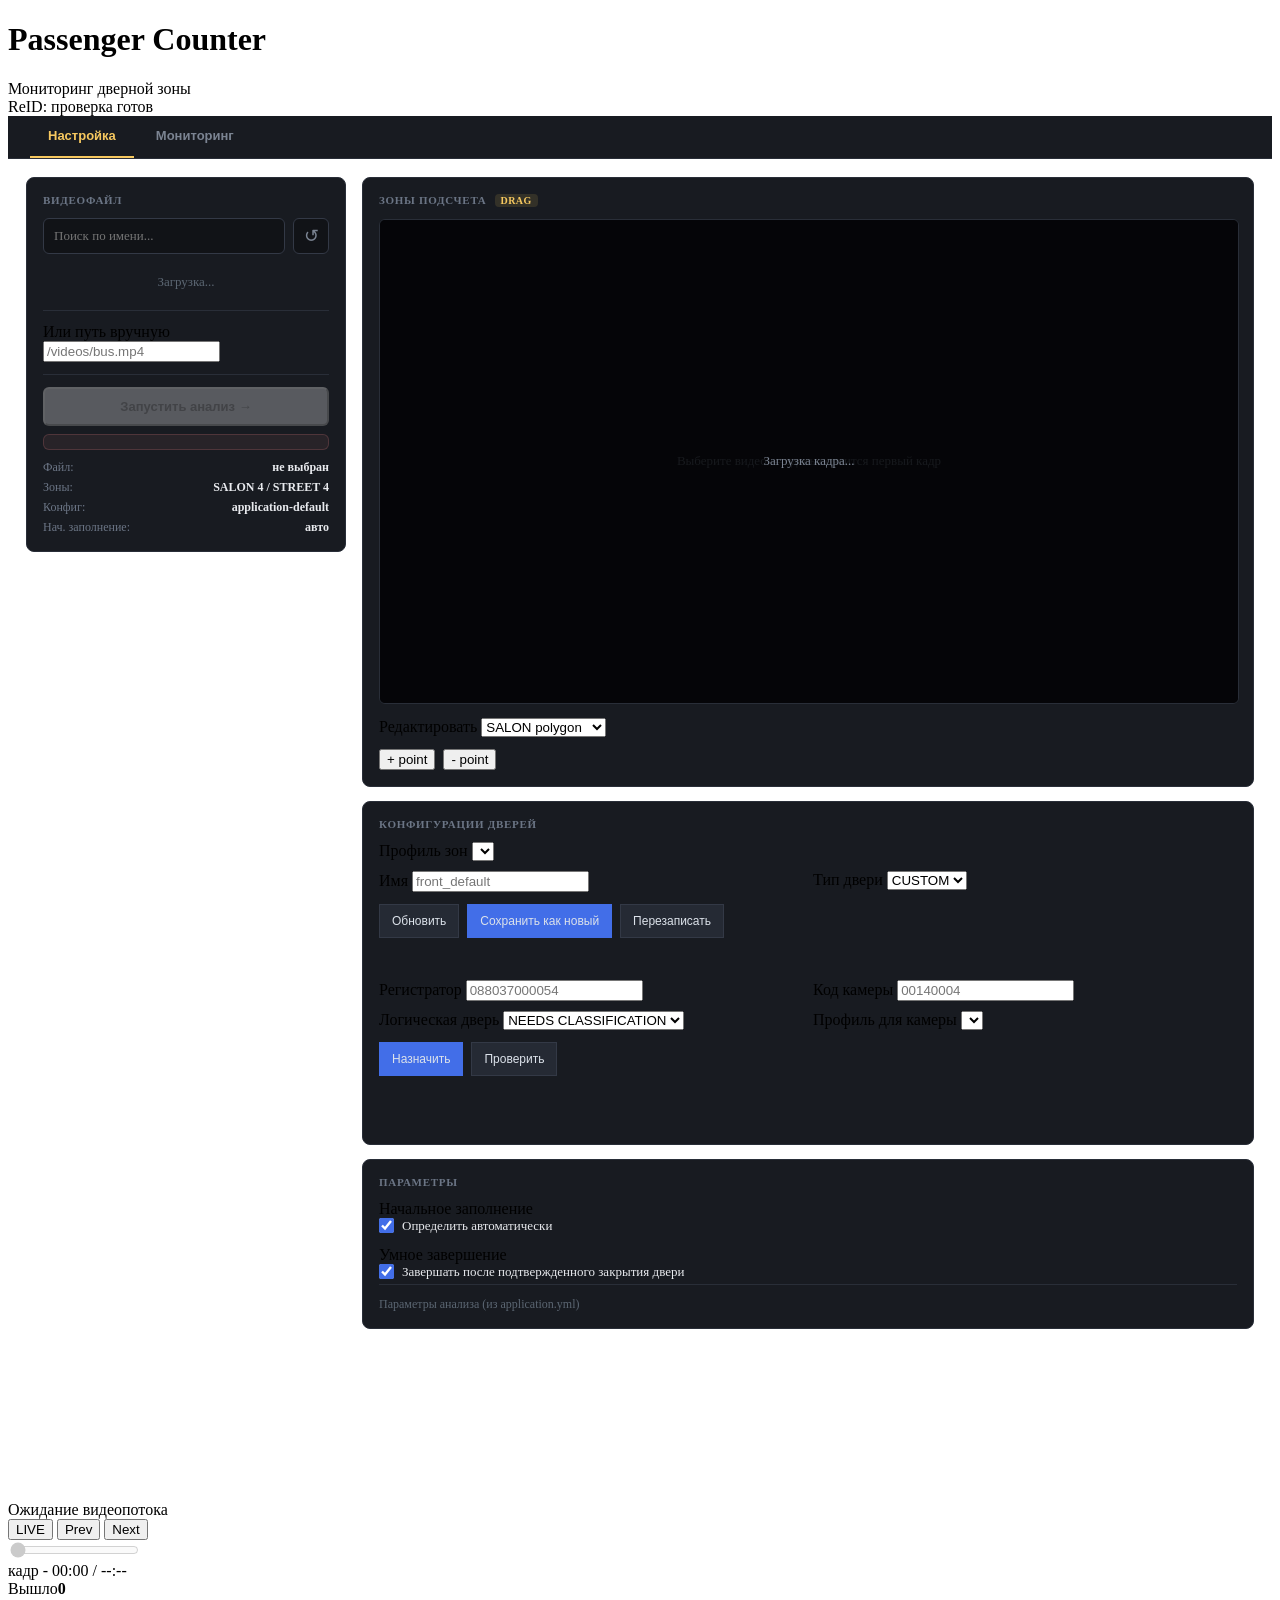
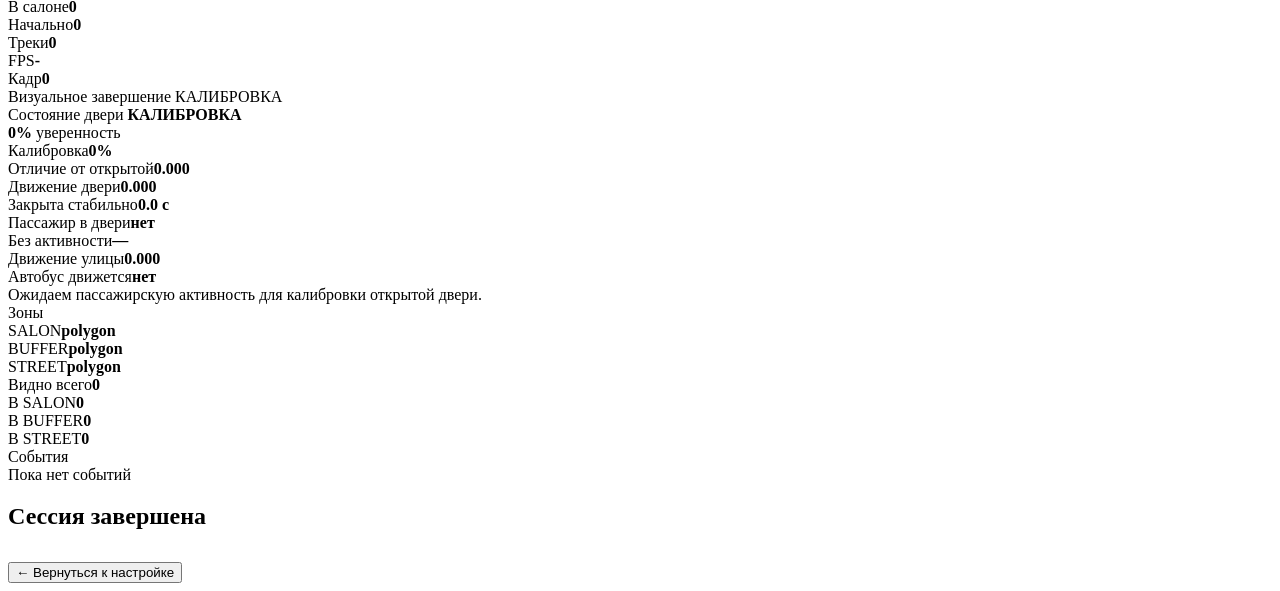
==== commit 393777f8: "feat: добавить визуальное определение двери и умное завершение анализа" ====
--- a/src/main/resources/static/index.html
+++ b/src/main/resources/static/index.html
@@ -4,7 +4,7 @@
   <meta charset="utf-8">
   <title>Passenger Counter</title>
   <meta name="viewport" content="width=device-width,initial-scale=1">
-  <link rel="stylesheet" href="/style.css?v=20260629-1">
+  <link rel="stylesheet" href="/style.css?v=20260724-1">
   <style>
     .tabs {
       display: flex;
@@ -111,7 +111,9 @@
     }
     .vitem:hover { background: #1e222a; }
     .vitem.sel { background: rgba(79,125,243,.1); border-color: #4f7df3; }
+    .vitem.unavailable { opacity: .72; }
     .vitem-icon { font-size: 16px; flex-shrink: 0; }
+    .vitem-head { display: flex; align-items: center; gap: 7px; min-width: 0; }
     .vitem-name {
       font-size: 13px;
       font-weight: 600;
@@ -120,6 +122,22 @@
       overflow: hidden;
       text-overflow: ellipsis;
     }
+    .vitem-folder {
+      flex-shrink: 0;
+      max-width: 135px;
+      overflow: hidden;
+      text-overflow: ellipsis;
+      white-space: nowrap;
+      padding: 2px 5px;
+      border-radius: 4px;
+      background: rgba(79,125,243,.12);
+      color: #79a7ff;
+      font-size: 9px;
+      font-weight: 800;
+      text-transform: uppercase;
+      letter-spacing: .25px;
+    }
+    .vitem.unavailable .vitem-folder { background: rgba(246,200,95,.1); color: #f6c85f; }
     .vitem.sel .vitem-name { color: #79a7ff; }
     .vitem-meta { font-size: 11px; color: #5b6672; margin-top: 1px; }
     .manual-row { border-top: 1px solid #292e38; padding-top: 12px; margin-top: 10px; }
@@ -424,6 +442,13 @@
           <span>Пассажиров в начале</span>
           <input id="initialOnboard" type="number" class="num-in" value="0" min="0">
         </label>
+        <label class="field">
+          <span>Умное завершение</span>
+          <div class="chk-row">
+            <input id="smartStopEnabled" type="checkbox" checked>
+            <span class="chk-label">Завершать после подтвержденного закрытия двери</span>
+          </div>
+        </label>
       </div>
       <details class="adv">
         <summary>Параметры анализа (из application.yml)</summary>
@@ -432,6 +457,10 @@
           <div class="yml-row"><span>count-anchor-y-ratio</span><b id="pParamAnchor">-</b></div>
           <div class="yml-row"><span>count-min-anchor-movement-px</span><b id="pParamMovement">-</b></div>
           <div class="yml-row"><span>confidence-threshold</span><b id="pParamConf">-</b></div>
+          <div class="yml-row"><span>door-close-confirm-seconds</span><b id="pParamDoorClose">-</b></div>
+          <div class="yml-row"><span>inactivity-seconds</span><b id="pParamInactivity">-</b></div>
+          <div class="yml-row"><span>vehicle-motion-confirm-seconds</span><b id="pParamVehicleMotion">-</b></div>
+          <div class="yml-row"><span>post-roll-seconds</span><b id="pParamPostRoll">-</b></div>
         </div>
         <p class="yml-hint">Меняются в application.yml и требуют перезапуска.</p>
       </details>
@@ -468,6 +497,37 @@
         <div class="stat"><span>Треки</span><strong id="statTracks">0</strong></div>
         <div class="stat"><span>FPS</span><strong id="statFps">-</strong></div>
         <div class="stat"><span>Кадр</span><strong id="statFrames">0</strong></div>
+      </div>
+
+      <div class="sensor-card">
+        <div class="panel-title sensor-title">
+          <span>Визуальное завершение</span>
+          <span id="smartStopPhase" class="sensor-phase">КАЛИБРОВКА</span>
+        </div>
+        <div class="door-state-row">
+          <div>
+            <span class="sensor-caption">Состояние двери</span>
+            <strong id="doorVisualState" class="door-state unknown">КАЛИБРОВКА</strong>
+          </div>
+          <div class="confidence-ring">
+            <strong id="doorConfidence">0%</strong>
+            <span>уверенность</span>
+          </div>
+        </div>
+        <div class="metric-progress">
+          <div id="doorConfidenceBar" class="metric-progress-value"></div>
+        </div>
+        <div class="sensor-grid">
+          <div><span>Калибровка</span><b id="doorCalibration">0%</b></div>
+          <div><span>Отличие от открытой</span><b id="doorDifference">0.000</b></div>
+          <div><span>Движение двери</span><b id="doorMotion">0.000</b></div>
+          <div><span>Закрыта стабильно</span><b id="doorClosedStable">0.0 с</b></div>
+          <div><span>Пассажир в двери</span><b id="passengerActivity">нет</b></div>
+          <div><span>Без активности</span><b id="passengerIdle">—</b></div>
+          <div><span>Движение улицы</span><b id="sceneMotion">0.000</b></div>
+          <div><span>Автобус движется</span><b id="vehicleMoving">нет</b></div>
+        </div>
+        <div id="smartStopHint" class="sensor-hint">Ожидаем пассажирскую активность для калибровки открытой двери.</div>
       </div>
 
       <div class="zone-card">
@@ -497,6 +557,6 @@
   </section>
 </div>
 
-<script src="/app.js?v=20260710-1"></script>
+<script src="/app.js?v=20260724-1"></script>
 </body>
 </html>
